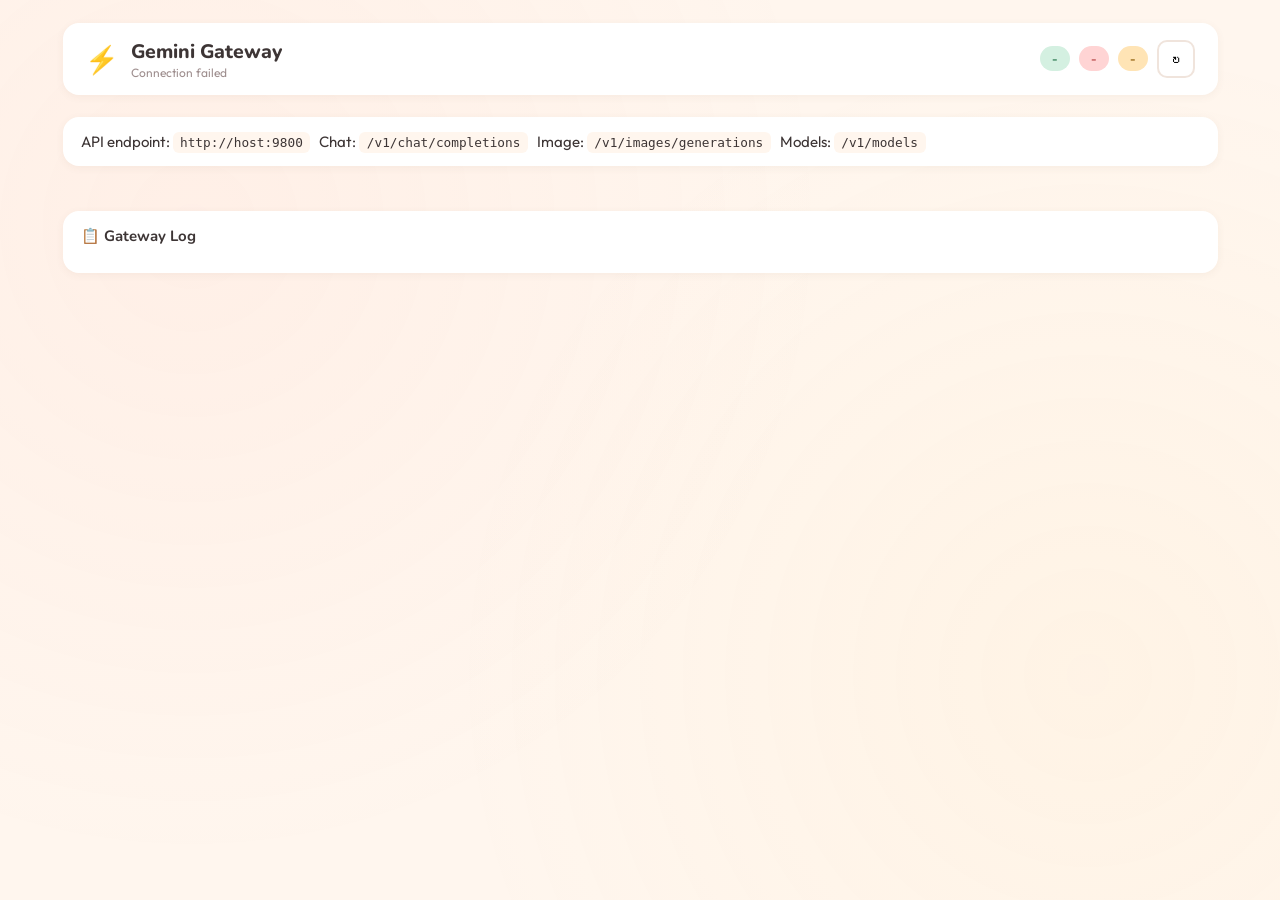
==== web/gateway.html @ 61c862eb "feat: add gateway with smart load balancer and image generation - gateway.py: FastAPI-based smart lo" ====
<!DOCTYPE html>
<html lang="zh-CN">
<head>
<meta charset="UTF-8">
<meta name="viewport" content="width=device-width, initial-scale=1.0">
<title>Gemini Gateway</title>
<link href="https://fonts.googleapis.com/css2?family=Nunito:wght@400;600;700;800&family=Outfit:wght@300;400;500&display=swap" rel="stylesheet">
<style>
*, *::before, *::after { margin: 0; padding: 0; box-sizing: border-box; }
:root {
  --bg: #FFF6EE; --bg-warm: #FFF0E3; --card: #FFFFFF; --card-hover: #FFF9F5;
  --primary: #FF8B7E; --primary-light: #FFB5AD; --primary-dark: #E06B5E;
  --accent: #FFD166; --success: #6EC89B; --success-light: #D4F0E1;
  --danger: #FF7B7B; --danger-light: #FFD4D4; --warn: #FFB347; --warn-light: #FFE4B5;
  --text: #3D3535; --text-muted: #9E8E8E; --text-light: #C4B0B0;
  --border: #F0E4DC; --shadow-sm: 0 2px 8px rgba(120,80,60,0.06);
  --shadow-md: 0 4px 20px rgba(120,80,60,0.08); --radius: 16px; --radius-sm: 10px;
}
html { font-size: 15px; }
body { font-family: 'Outfit', sans-serif; background: var(--bg); color: var(--text); min-height: 100vh; }
body::before {
  content: ''; position: fixed; inset: 0; pointer-events: none; z-index: 0;
  background: radial-gradient(circle at 15% 25%, rgba(255,139,126,0.06) 0%, transparent 50%),
              radial-gradient(circle at 85% 75%, rgba(255,209,102,0.06) 0%, transparent 50%);
}

.app { position: relative; z-index: 1; max-width: 1200px; margin: 0 auto; padding: 1.5rem; }

/* Topbar */
.topbar {
  display: flex; align-items: center; justify-content: space-between; flex-wrap: wrap; gap: 0.8rem;
  margin-bottom: 1.5rem; padding: 1rem 1.5rem;
  background: var(--card); border-radius: var(--radius); box-shadow: var(--shadow-sm);
}
.topbar-left { display: flex; align-items: center; gap: 0.8rem; }
.topbar-logo { font-size: 1.8rem; }
.topbar-title { font-family: 'Nunito', sans-serif; font-weight: 800; font-size: 1.3rem; }
.topbar-sub { font-size: 0.8rem; color: var(--text-muted); }
.topbar-right { display: flex; align-items: center; gap: 0.6rem; flex-wrap: wrap; }

.stat-pill {
  display: inline-flex; align-items: center; gap: 0.4rem;
  padding: 0.35rem 0.8rem; border-radius: 20px; font-size: 0.8rem; font-weight: 500;
}
.stat-pill.ok { background: var(--success-light); color: #2D7A52; }
.stat-pill.warn { background: var(--danger-light); color: #B94A4A; }
.stat-pill.disabled { background: var(--warn-light); color: #92610E; }

.btn-icon {
  width: 38px; height: 38px; border-radius: 10px; border: 2px solid var(--border);
  background: var(--card); cursor: pointer; display: flex; align-items: center;
  justify-content: center; font-size: 1.1rem; transition: all 0.15s;
}
.btn-icon:hover { border-color: var(--primary-light); background: var(--bg-warm); }
.btn-icon.spinning { animation: spin 0.8s linear infinite; }
@keyframes spin { to { transform: rotate(360deg); } }

/* Grid */
.grid { display: grid; grid-template-columns: repeat(auto-fill, minmax(180px, 1fr)); gap: 0.8rem; margin-bottom: 1.5rem; }

/* Card */
.card {
  background: var(--card); border-radius: var(--radius); padding: 1rem;
  box-shadow: var(--shadow-sm); border: 2px solid transparent;
  transition: all 0.2s ease; position: relative; overflow: hidden;
}
.card::after {
  content: ''; position: absolute; top: 0; left: 0; right: 0; height: 3px;
  transition: background 0.2s;
}
.card.available::after { background: linear-gradient(90deg, var(--success), var(--accent)); }
.card.unhealthy::after { background: linear-gradient(90deg, var(--danger), var(--primary-light)); }
.card.disabled::after { background: linear-gradient(90deg, var(--warn), var(--accent)); }
.card:hover { transform: translateY(-2px); box-shadow: var(--shadow-md); }

.card-header { display: flex; align-items: center; justify-content: space-between; margin-bottom: 0.4rem; }
.card-num { font-family: 'Nunito', sans-serif; font-weight: 800; font-size: 1rem; }
.card-dot { width: 10px; height: 10px; border-radius: 50%; flex-shrink: 0; }
.card-dot.green { background: var(--success); box-shadow: 0 0 8px rgba(110,200,155,0.4); }
.card-dot.red { background: var(--danger); box-shadow: 0 0 8px rgba(255,123,123,0.4); animation: pulse 2s ease-in-out infinite; }
.card-dot.yellow { background: var(--warn); }
@keyframes pulse { 0%,100% { opacity:1; } 50% { opacity:0.5; } }

.card-stats { font-size: 0.75rem; color: var(--text-muted); margin-bottom: 0.3rem; }
.card-error {
  font-size: 0.7rem; color: var(--danger); background: var(--danger-light);
  padding: 0.25rem 0.5rem; border-radius: 6px; margin-top: 0.3rem;
  white-space: nowrap; overflow: hidden; text-overflow: ellipsis;
}
.card-actions { margin-top: 0.5rem; }
.card-btn {
  font-size: 0.7rem; padding: 0.25rem 0.6rem; border-radius: 6px; border: 1px solid var(--border);
  background: var(--bg); cursor: pointer; font-family: 'Outfit'; transition: all 0.15s;
}
.card-btn:hover { background: var(--bg-warm); border-color: var(--primary-light); }
.card-btn.enable { border-color: var(--success); color: #2D7A52; }
.card-btn.disable { border-color: var(--danger); color: #B94A4A; }

/* Log panel */
.log-panel {
  background: var(--card); border-radius: var(--radius); box-shadow: var(--shadow-sm);
  padding: 1rem 1.2rem; max-height: 350px; overflow-y: auto;
}
.log-header {
  font-family: 'Nunito', sans-serif; font-weight: 700; font-size: 1rem;
  margin-bottom: 0.8rem; display: flex; align-items: center; gap: 0.5rem;
}
.log-entry {
  font-size: 0.78rem; font-family: 'SF Mono', 'Fira Code', monospace;
  padding: 0.2rem 0; border-bottom: 1px solid var(--bg); line-height: 1.5;
}
.log-entry .time { color: var(--text-light); margin-right: 0.5rem; }
.log-entry .cnum { color: var(--primary); font-weight: 600; margin-right: 0.4rem; }
.log-entry.error { color: var(--danger); }
.log-entry.warn { color: var(--warn); }
.log-entry.info { color: var(--text-muted); }

/* API info */
.api-info {
  background: var(--card); border-radius: var(--radius); box-shadow: var(--shadow-sm);
  padding: 1rem 1.2rem; margin-bottom: 1.5rem;
}
.api-info code {
  background: var(--bg); padding: 0.2rem 0.5rem; border-radius: 6px;
  font-family: 'SF Mono', 'Fira Code', monospace; font-size: 0.85rem;
}

@media (max-width: 640px) {
  .topbar { flex-direction: column; text-align: center; }
  .grid { grid-template-columns: repeat(auto-fill, minmax(150px, 1fr)); }
}
</style>
</head>
<body>
<div class="app">
  <div class="topbar">
    <div class="topbar-left">
      <span class="topbar-logo">&#x26A1;</span>
      <div>
        <div class="topbar-title">Gemini Gateway</div>
        <div class="topbar-sub" id="topSub">Loading...</div>
      </div>
    </div>
    <div class="topbar-right">
      <span class="stat-pill ok" id="statOk">-</span>
      <span class="stat-pill warn" id="statBad">-</span>
      <span class="stat-pill disabled" id="statOff">-</span>
      <button class="btn-icon" id="refreshBtn" onclick="doRefresh()" title="Force health check">&#x21BB;</button>
    </div>
  </div>

  <div class="api-info">
    API endpoint: <code id="apiUrl">http://host:9800</code> &nbsp;
    Chat: <code>/v1/chat/completions</code> &nbsp;
    Image: <code>/v1/images/generations</code> &nbsp;
    Models: <code>/v1/models</code>
  </div>

  <div class="grid" id="grid"></div>

  <div class="log-panel">
    <div class="log-header">&#x1F4CB; Gateway Log</div>
    <div id="logList"></div>
  </div>
</div>

<script>
const GW = '';
let autoRefresh = null;

async function loadStatus() {
  try {
    const [statusRes, logRes] = await Promise.all([
      fetch(GW + '/gateway/status'),
      fetch(GW + '/gateway/logs?limit=80'),
    ]);
    const status = await statusRes.json();
    const logData = await logRes.json();
    renderContainers(status);
    renderLogs(logData.logs);
  } catch(e) {
    document.getElementById('topSub').textContent = 'Connection failed';
  }
}

function renderContainers(status) {
  const cs = status.containers;
  let ok = 0, bad = 0, off = 0;

  const cards = cs.map(c => {
    let cls, dot;
    if (!c.enabled) { cls = 'disabled'; dot = 'yellow'; off++; }
    else if (c.healthy) { cls = 'available'; dot = 'green'; ok++; }
    else { cls = 'unhealthy'; dot = 'red'; bad++; }

    const btn = c.enabled
      ? `<button class="card-btn disable" onclick="toggleContainer(${c.num}, false)">Disable</button>`
      : `<button class="card-btn enable" onclick="toggleContainer(${c.num}, true)">Enable</button>`;

    return `
      <div class="card ${cls}">
        <div class="card-header">
          <span class="card-num">#${c.num}</span>
          <span class="card-dot ${dot}"></span>
        </div>
        <div class="card-stats">${c.total_requests} req / ${c.total_errors} err</div>
        ${c.last_error ? `<div class="card-error" title="${esc(c.last_error)}">${esc(c.last_error)}</div>` : ''}
        <div class="card-actions">${btn}</div>
      </div>`;
  });

  document.getElementById('grid').innerHTML = cards.join('');
  document.getElementById('statOk').textContent = ok + ' healthy';
  document.getElementById('statBad').textContent = bad + ' down';
  document.getElementById('statOff').textContent = off + ' disabled';
  document.getElementById('topSub').textContent = `${ok}/${cs.length} available`;
  document.getElementById('apiUrl').textContent = location.origin;
}

function renderLogs(logs) {
  const html = logs.map(l => {
    const cn = l.container !== null ? `<span class="cnum">#${l.container}</span>` : '';
    return `<div class="log-entry ${l.level}"><span class="time">${l.time}</span>${cn}${esc(l.message)}</div>`;
  }).join('');
  document.getElementById('logList').innerHTML = html || '<div class="log-entry info">No logs yet</div>';
}

async function toggleContainer(num, enable) {
  const action = enable ? 'enable' : 'disable';
  await fetch(`${GW}/gateway/${action}/${num}`, { method: 'POST' });
  loadStatus();
}

async function doRefresh() {
  const btn = document.getElementById('refreshBtn');
  btn.classList.add('spinning');
  await fetch(GW + '/gateway/refresh', { method: 'POST' });
  await loadStatus();
  btn.classList.remove('spinning');
}

function esc(s) {
  const d = document.createElement('div');
  d.textContent = s;
  return d.innerHTML;
}

loadStatus();
autoRefresh = setInterval(loadStatus, 10000);
</script>
</body>
</html>
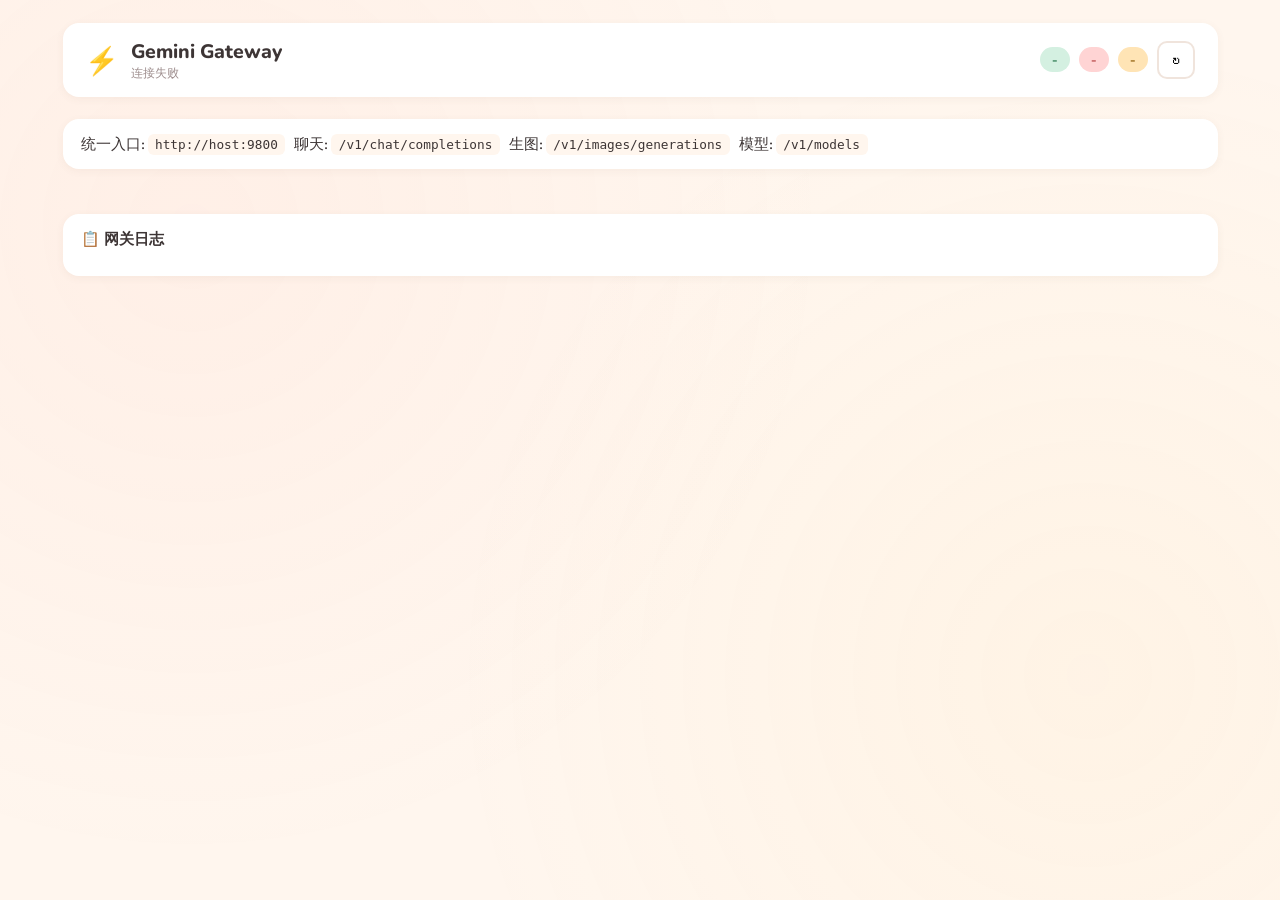
==== commit c32474c7: "feat: 去掉渠道守卫，账号名称服务端持久化 - 移除 channel guard 和 NewAPI 渠道配置（Gateway 自带健康检查） - 账号名称存储到 state/accounts.js" ====
--- a/web/gateway.html
+++ b/web/gateway.html
@@ -81,6 +81,11 @@
 .card-dot.yellow { background: var(--warn); }
 @keyframes pulse { 0%,100% { opacity:1; } 50% { opacity:0.5; } }
 
+.card-name {
+  font-size: 0.8rem; color: var(--text); margin-bottom: 0.3rem; cursor: pointer;
+  white-space: nowrap; overflow: hidden; text-overflow: ellipsis;
+}
+.card-name:hover { color: var(--primary); }
 .card-stats { font-size: 0.75rem; color: var(--text-muted); margin-bottom: 0.3rem; }
 .card-error {
   font-size: 0.7rem; color: var(--danger); background: var(--danger-light);
@@ -138,28 +143,28 @@
       <span class="topbar-logo">&#x26A1;</span>
       <div>
         <div class="topbar-title">Gemini Gateway</div>
-        <div class="topbar-sub" id="topSub">Loading...</div>
+        <div class="topbar-sub" id="topSub">加载中...</div>
       </div>
     </div>
     <div class="topbar-right">
       <span class="stat-pill ok" id="statOk">-</span>
       <span class="stat-pill warn" id="statBad">-</span>
       <span class="stat-pill disabled" id="statOff">-</span>
-      <button class="btn-icon" id="refreshBtn" onclick="doRefresh()" title="Force health check">&#x21BB;</button>
+      <button class="btn-icon" id="refreshBtn" onclick="doRefresh()" title="立即健康检查">&#x21BB;</button>
     </div>
   </div>
 
   <div class="api-info">
-    API endpoint: <code id="apiUrl">http://host:9800</code> &nbsp;
-    Chat: <code>/v1/chat/completions</code> &nbsp;
-    Image: <code>/v1/images/generations</code> &nbsp;
-    Models: <code>/v1/models</code>
+    统一入口: <code id="apiUrl">http://host:9800</code> &nbsp;
+    聊天: <code>/v1/chat/completions</code> &nbsp;
+    生图: <code>/v1/images/generations</code> &nbsp;
+    模型: <code>/v1/models</code>
   </div>
 
   <div class="grid" id="grid"></div>
 
   <div class="log-panel">
-    <div class="log-header">&#x1F4CB; Gateway Log</div>
+    <div class="log-header">&#x1F4CB; 网关日志</div>
     <div id="logList"></div>
   </div>
 </div>
@@ -179,7 +184,7 @@
     renderContainers(status);
     renderLogs(logData.logs);
   } catch(e) {
-    document.getElementById('topSub').textContent = 'Connection failed';
+    document.getElementById('topSub').textContent = '连接失败';
   }
 }
 
@@ -194,8 +199,10 @@
     else { cls = 'unhealthy'; dot = 'red'; bad++; }
 
     const btn = c.enabled
-      ? `<button class="card-btn disable" onclick="toggleContainer(${c.num}, false)">Disable</button>`
-      : `<button class="card-btn enable" onclick="toggleContainer(${c.num}, true)">Enable</button>`;
+      ? `<button class="card-btn disable" onclick="toggleContainer(${c.num}, false)">禁用</button>`
+      : `<button class="card-btn enable" onclick="toggleContainer(${c.num}, true)">启用</button>`;
+
+    const nameDisplay = c.name ? esc(c.name) : '<i style="color:var(--text-light)">未命名</i>';
 
     return `
       <div class="card ${cls}">
@@ -203,17 +210,18 @@
           <span class="card-num">#${c.num}</span>
           <span class="card-dot ${dot}"></span>
         </div>
-        <div class="card-stats">${c.total_requests} req / ${c.total_errors} err</div>
+        <div class="card-name" onclick="editName(${c.num}, this)" title="点击编辑账号名称">${nameDisplay}</div>
+        <div class="card-stats">${c.total_requests} 请求 / ${c.total_errors} 错误</div>
         ${c.last_error ? `<div class="card-error" title="${esc(c.last_error)}">${esc(c.last_error)}</div>` : ''}
         <div class="card-actions">${btn}</div>
       </div>`;
   });
 
   document.getElementById('grid').innerHTML = cards.join('');
-  document.getElementById('statOk').textContent = ok + ' healthy';
-  document.getElementById('statBad').textContent = bad + ' down';
-  document.getElementById('statOff').textContent = off + ' disabled';
-  document.getElementById('topSub').textContent = `${ok}/${cs.length} available`;
+  document.getElementById('statOk').textContent = ok + ' 正常';
+  document.getElementById('statBad').textContent = bad + ' 异常';
+  document.getElementById('statOff').textContent = off + ' 已禁用';
+  document.getElementById('topSub').textContent = `${ok}/${cs.length} 可用`;
   document.getElementById('apiUrl').textContent = location.origin;
 }
 
@@ -222,7 +230,18 @@
     const cn = l.container !== null ? `<span class="cnum">#${l.container}</span>` : '';
     return `<div class="log-entry ${l.level}"><span class="time">${l.time}</span>${cn}${esc(l.message)}</div>`;
   }).join('');
-  document.getElementById('logList').innerHTML = html || '<div class="log-entry info">No logs yet</div>';
+  document.getElementById('logList').innerHTML = html || '<div class="log-entry info">暂无日志</div>';
+}
+
+async function editName(num, el) {
+  const current = el.textContent.trim();
+  const name = prompt(`容器 #${num} 的账号名称:`, current === '未命名' ? '' : current);
+  if (name === null) return;
+  await fetch(`${GW}/gateway/name/${num}`, {
+    method: 'POST', headers: {'Content-Type': 'application/json'},
+    body: JSON.stringify({name})
+  });
+  loadStatus();
 }
 
 async function toggleContainer(num, enable) {
